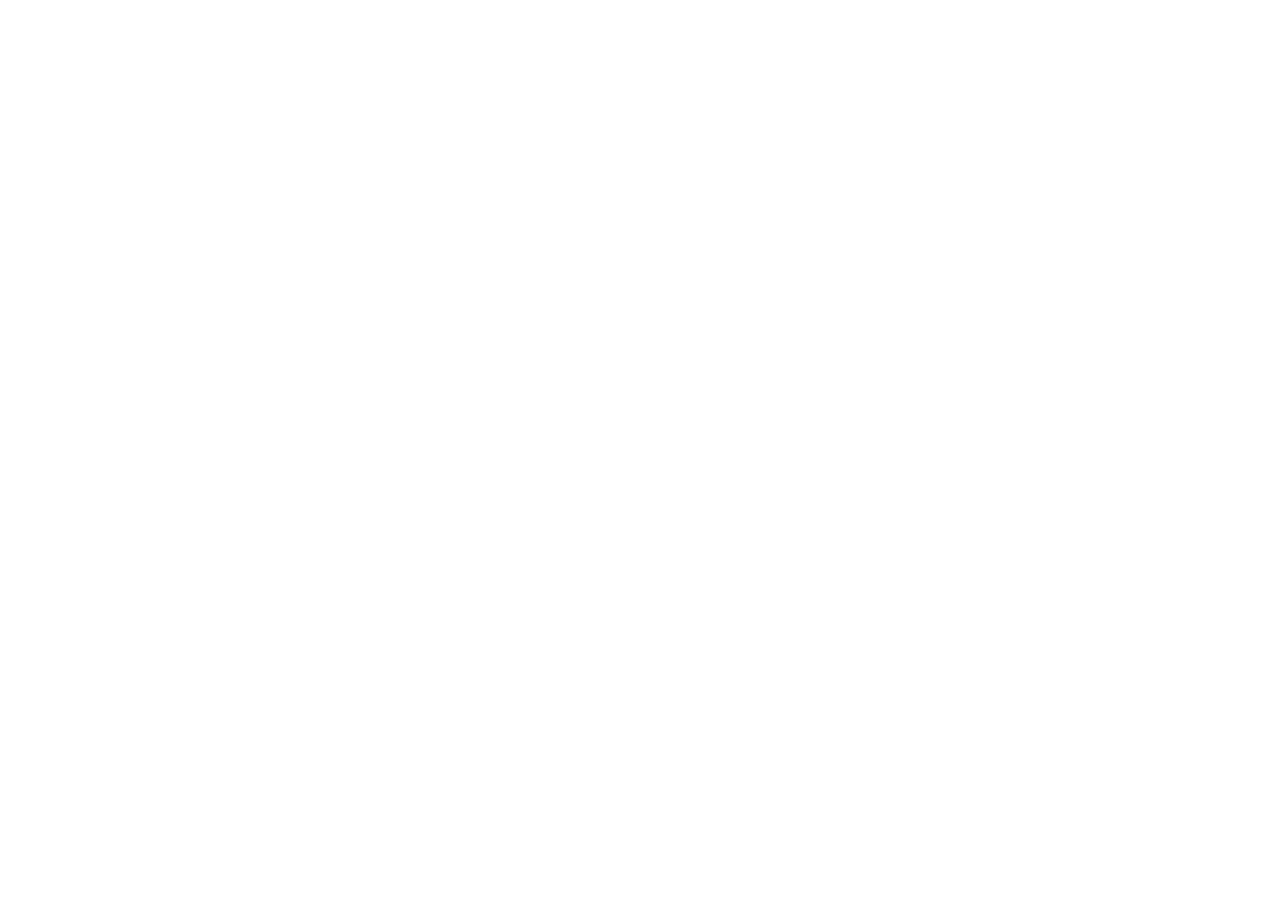
==== index.html @ d229cc5b "Create index" ====
<!DOCTYPE html>
<html lang="pt-br">
<head>
    <meta charset="UTF-8">
    <meta name="viewport" content="width=device-width, initial-scale=1.0">
    <link rel="shortcut icon" href="favicon.ico" type="image/x-icon">
    <title>Projetos redes sociais</title>
</head>
<body>
    
</body>
</html>
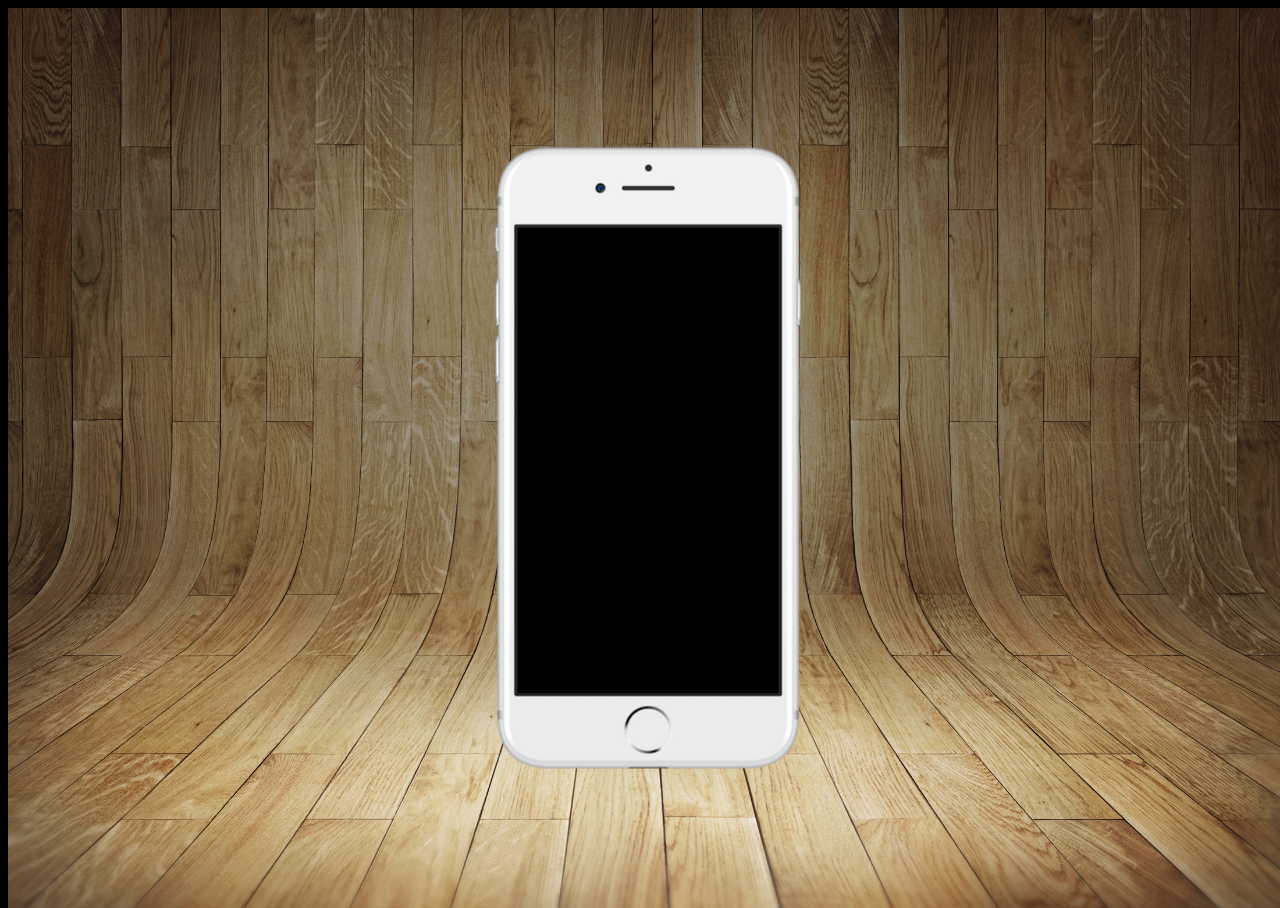
==== commit 7fe04451: "update" ====
--- a/index.html
+++ b/index.html
@@ -4,9 +4,18 @@
     <meta charset="UTF-8">
     <meta name="viewport" content="width=device-width, initial-scale=1.0">
     <link rel="shortcut icon" href="favicon.ico" type="image/x-icon">
+    <link rel="stylesheet" href="estilos/style.css">
     <title>Projetos redes sociais</title>
 </head>
 <body>
+    <main>
+        <section id="telefone">
+
+        </section>
+        <section id="redes-sociais">
+
+        </section>
+    </main>
     
 </body>
 </html>
--- a/estilos/style.css
+++ b/estilos/style.css
@@ -0,0 +1,35 @@
+@charset "UTF-8"
+
+*{
+    margin: 0px;
+    padding: 0px;
+    font-family: Arial, Helvetica, sans-serif;
+}
+
+html, body {
+    height: 100vh;
+    width: 100vw;
+    background-color: black;
+}
+
+body {
+    background: url('../pacote-d013/imagens/fundo-madeira.jpg') no-repeat top center;
+    background-size: cover;
+    background-attachment: fixed;
+}
+
+main {
+    position: relative;
+    height: 100vh;
+}
+
+section#telefone {
+    position: absolute;
+    top: 50%;
+    left: 50%;
+    transform: translate(-50%, -50%);
+
+    height: 627px;
+    width: 311px;
+    background: url('../pacote-d013/imagens/frame-iphone.png') no-repeat;
+}
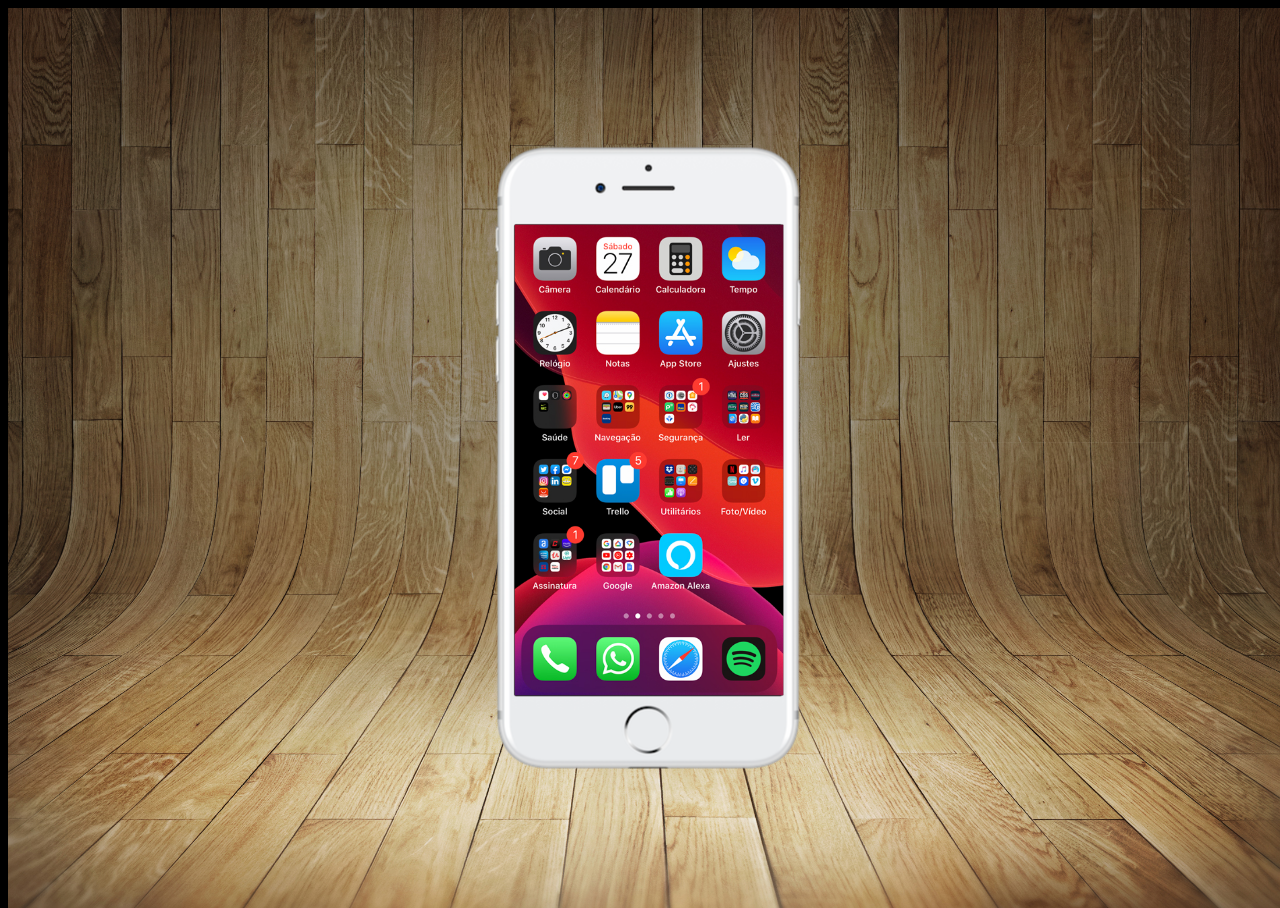
==== commit 5caec7da: "Criei a tela home" ====
--- a/index.html
+++ b/index.html
@@ -10,6 +10,7 @@
 <body>
     <main>
         <section id="telefone">
+            <iframe src="home.html" name= "tela" id="tela" frameborder="0"></iframe>
 
         </section>
         <section id="redes-sociais">
--- a/estilos/style.css
+++ b/estilos/style.css
@@ -32,4 +32,12 @@
     height: 627px;
     width: 311px;
     background: url('../pacote-d013/imagens/frame-iphone.png') no-repeat;
+}
+
+iframe#tela {
+    position: relative;
+    top: 80px;
+    left: 22px;
+    width: 269px;
+    height: 471px;
 }
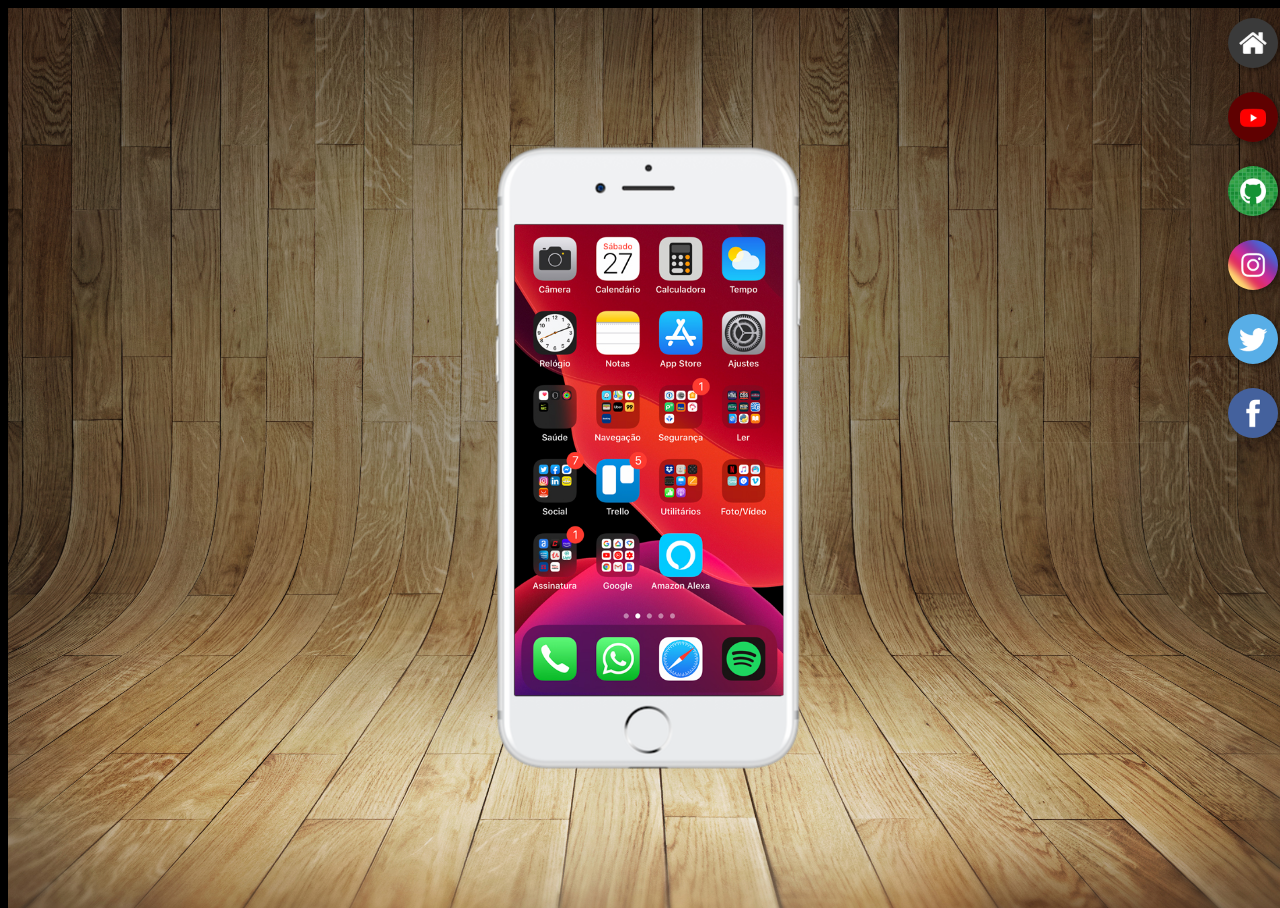
==== commit 634394ef: "criei botões na lateral" ====
--- a/index.html
+++ b/index.html
@@ -10,11 +10,17 @@
 <body>
     <main>
         <section id="telefone">
-            <iframe src="home.html" name= "tela" id="tela" frameborder="0"></iframe>
-
+            <iframe src="home.html" name= "tela" id="tela" frameborder="0">
+                Seu navegador não é compatível com isso.
+            </iframe>
         </section>
         <section id="redes-sociais">
-
+            <a href="#" target="tela"><img src="pacote-d013/imagens/logo-home.jpg" alt="Home"></a><br>
+            <a href="#" target="tela"><img src="pacote-d013/imagens/logo-youtube.jpg" alt="Youtube"></a><br>
+            <a href="#" target="tela"><img src="pacote-d013/imagens/logo-github.jpg" alt="GitHub"></a><br>
+            <a href="#" target="tela"><img src="pacote-d013/imagens/logo-instagram.jpg" alt="Instagram"></a><br>
+            <a href="#" target="tela"><img src="pacote-d013/imagens/logo-twitter.jpg" alt="Twitter"></a><br>
+            <a href="#" target="tela"><img src="pacote-d013/imagens/logo-facebook.jpg" alt="Facebook"></a>
         </section>
     </main>
     
--- a/estilos/style.css
+++ b/estilos/style.css
@@ -40,4 +40,23 @@
     left: 22px;
     width: 269px;
     height: 471px;
+}
+
+section#redes-sociais {
+    text-align: right;
+}
+
+section#redes-sociais img {
+    width: 50px;
+    margin: 10px;
+    border-radius: 50%;
+    box-shadow: 2px 2px 5px rgba(0, 0, 0, 0.400);
+    box-sizing: border-box;
+}
+
+section#redes-sociais img:hover {
+    border: 2px solid rgba(255, 255, 255, 0.607);
+    transform: translate(-3px, -3px);
+    box-shadow: 5px 5px 10px rgba(0, 0, 0, 0.621);
+    transition: transform 0.3s, border 0.2s;
 }
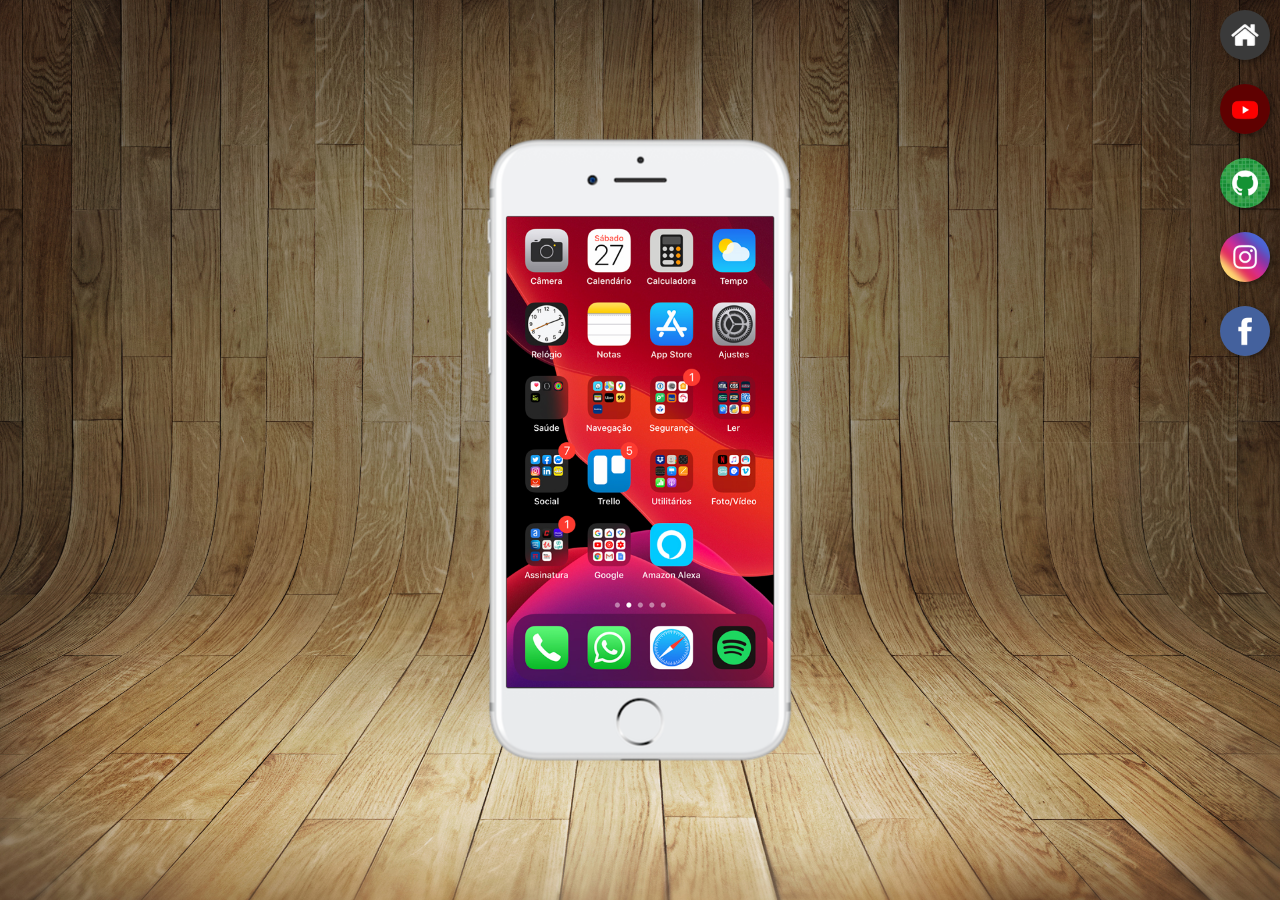
==== commit cd90a96a: "finalizei as configurações" ====
--- a/index.html
+++ b/index.html
@@ -15,14 +15,12 @@
             </iframe>
         </section>
         <section id="redes-sociais">
-            <a href="#" target="tela"><img src="pacote-d013/imagens/logo-home.jpg" alt="Home"></a><br>
-            <a href="#" target="tela"><img src="pacote-d013/imagens/logo-youtube.jpg" alt="Youtube"></a><br>
-            <a href="#" target="tela"><img src="pacote-d013/imagens/logo-github.jpg" alt="GitHub"></a><br>
-            <a href="#" target="tela"><img src="pacote-d013/imagens/logo-instagram.jpg" alt="Instagram"></a><br>
-            <a href="#" target="tela"><img src="pacote-d013/imagens/logo-twitter.jpg" alt="Twitter"></a><br>
-            <a href="#" target="tela"><img src="pacote-d013/imagens/logo-facebook.jpg" alt="Facebook"></a>
+            <a href="home.html" target="tela"><img src="pacote-d013/imagens/logo-home.jpg" alt="Home"></a><br>
+            <a href="youtube.html" target="tela"><img src="pacote-d013/imagens/logo-youtube.jpg" alt="Youtube"></a><br>
+            <a href="github.html" target="tela"><img src="pacote-d013/imagens/logo-github.jpg" alt="GitHub"></a><br>
+            <a href="instagram.html" target="tela"><img src="pacote-d013/imagens/logo-instagram.jpg" alt="Instagram"></a><br>
+            <a href="facebook.html" target="tela"><img src="pacote-d013/imagens/logo-facebook.jpg" alt="Facebook"></a>
         </section>
-    </main>
-    
+    </main> 
 </body>
 </html>
--- a/estilos/style.css
+++ b/estilos/style.css
@@ -1,4 +1,4 @@
-@charset "UTF-8"
+@charset "UTF-8";
 
 *{
     margin: 0px;
@@ -38,7 +38,7 @@
     position: relative;
     top: 80px;
     left: 22px;
-    width: 269px;
+    width: 267px;
     height: 471px;
 }
 
